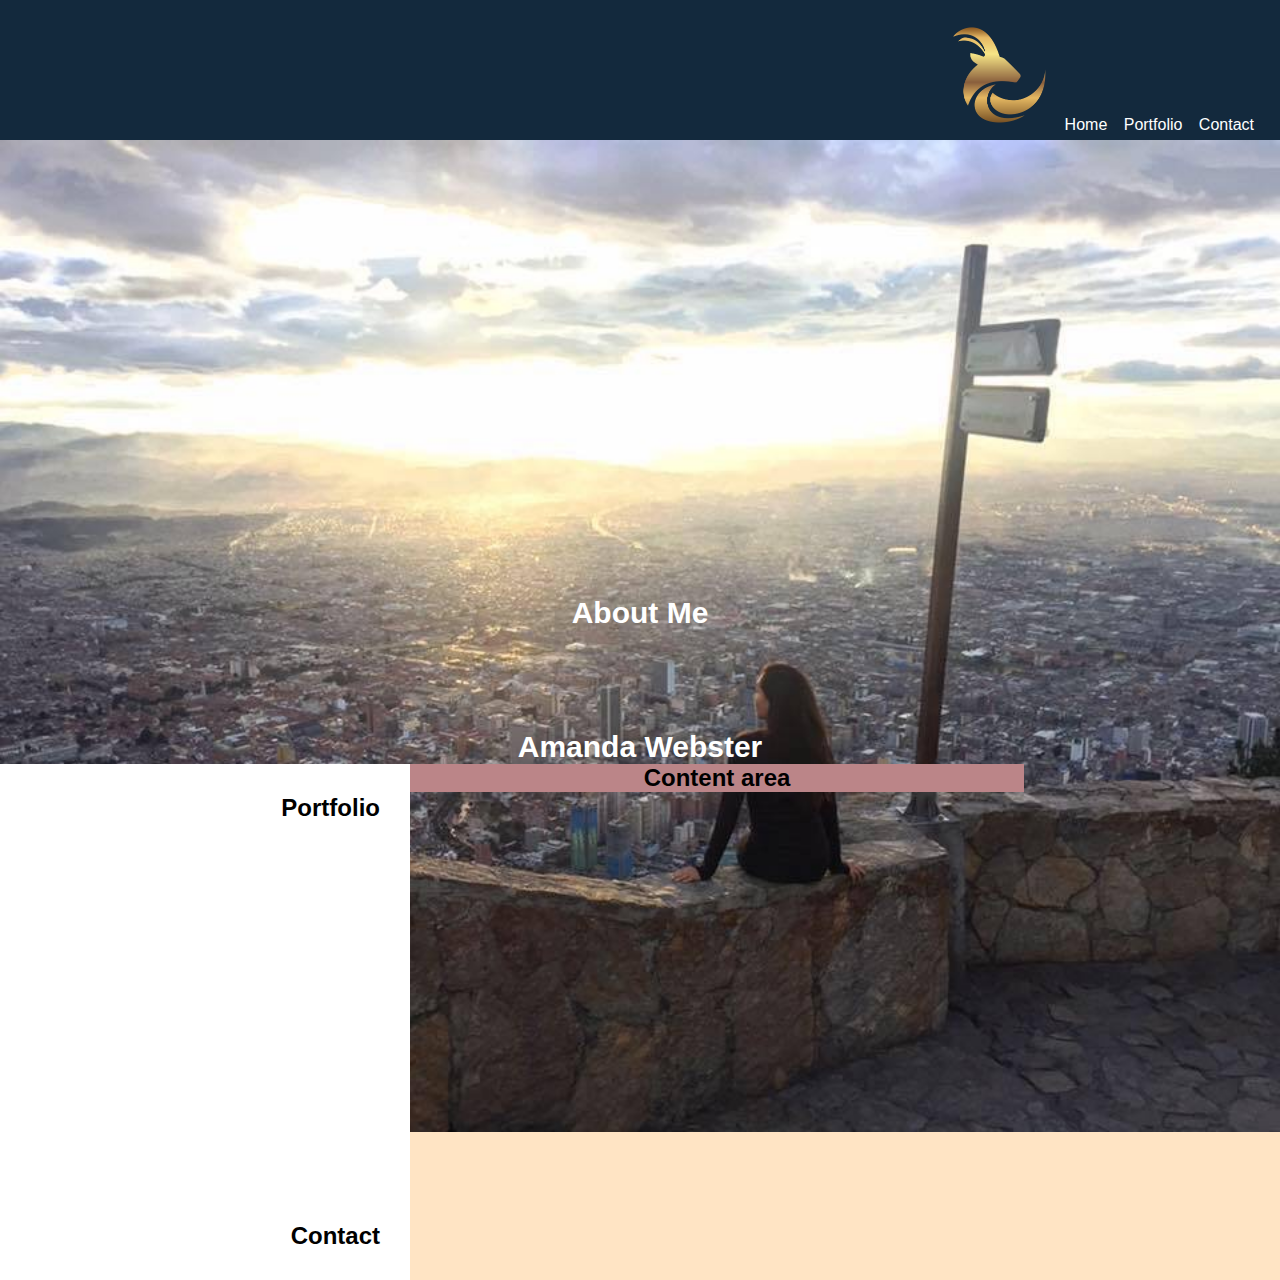
==== 02Portfolio.html @ 1a4aec0c "Mega update" ====
<!DOCTYPE html>
<html lang="en">

    <head>
        <title>Portfolio of Amanda Webster</title>
        <meta charset="UTF-8" />
        <meta name="viewport" content="width=device-width, initial-scale=1" />
        <link rel="stylesheet" type="text/css" href="./Assets/CSS/style-Homework.css"/>
      </head>

    <body>
      
       <!-- Header -->
        <header>
                  <!-- Navbar -->
        <nav>
          <img class="header-img" src="./Pictures/Goat Nation (only logo) -02.png" alt="Goat logo">
          <li>
          Home
          </li>
          <li>
          Portfolio
          </li>
          <li>
          Contact
          </li> 
        </nav>
        </header>
      <main>
          
          <!--About me-->
        <div class="hero">
        <img class="hero-img" src="./Pictures/IMG_2188.JPG" alt="Travel profile picture"/>
        <div class="hero-text">
          <h1>About Me</h1>
        <h1>Amanda Webster</h1>
        </div>
        </div>

      </main>

        <div class="main-container">
            <!-- Sidebar -->
            <aside class="sidebar">
              <span class="inner-text">Portfolio</span>
              <h2>Contact</h2>
            </aside>

            <!--Content-->
        <main class="content">
          <span class="inner-text">Content area</span>
        </main>
      </div>

        </html>

    </body>




























</html>
---- Assets/CSS/style-Homework.css ----
* {
    padding: 0;
    margin: 0;
  }

  body {
    font-family: Arial;
    width: 100%;
    height: auto;
    overflow: hidden;
    background-color: bisque;
  }

  header {
    padding: 20px;
    text-align: right;
    background: #13293d;
    color: #fff;
  }
  

  nav {
    display: block;
    height: 100px;

  }

  li {
    display: inline;
    padding: 6px;
  }
  
  main {
    display: flex;
    flex-wrap: wrap;
    flex-grow: 1;  
  }

  p {
    z-index: 10;
  }

  h1 {
    padding-top: 100px;
  }

  h2 {
    padding-top: 400px;
  }

  .header-img { 
    width: 100px;
    height: 100px;
    padding: 5px;
  }

  .hero {
    width: 100vw;
    z-index: -1;
    position: none;
    text-align: center;
}

  .hero-img {
    width: 100%;
  }

  .hero-text {
    width: 100%;
    position: relative;
    margin-top: -50%;
  }

  .hero-text h1{
    text-align: center;
    color: white;
    font-size: 30px;
  }

  .inner-text {
    font-weight: 700;
    font-size: 24px;
    margin: auto;
  }

  .main-container {
    width: 80%;
    position: relative;
  }

  .sidebar {
    width: 350px;
    height: auto;
    background-color: white;
    display: inline-block;
    text-align: right;
    padding: 30px;
  }

  .content {
    /**** flex-grow allows this content area to fill the remaining space***/
    flex-grow: 1;
    display: flex;
    background-color: #bb8588;
  }


  aside {
    width: 25%;
    float: left;
    background-color: #bb8588;
  }

  section {
    float: right;
    background-color: #fff;
    padding: 20px;

  }
  
  footer {
    padding: 20px;
    text-align: center;
    background: #13293d;
    color: #fff;
  }

  .line {
    border-right: 4px solid black;
    padding: px;
  }

  
  /****MEDIA QUERY RELATED TO DISPLAYS ON MULTIPLE DEVICES**/
  /* When using `max-width` as the breakpoint, you must go from widest to narrowest to avoid conflict */

  /* this media only screen is related to large devices and directed at the sidebar disappearing when less than 992px*/
  @media only screen and (max-width: 992px) {

    .sidebar {
      display: none;
    }
  }
  
  /* Tablets - header changes color */
  @media screen and (max-width: 992px) {
    header {
      background: #772014;
    }
  }
  
  /* Large smartphones - navbar changes color */
  @media screen and (max-width: 768px) {
    nav {
      background-color: #bb8588;
    }
  }
  
  /* Small smartphones - image placeholders change color */
  @media screen and (max-width: 576px) {
    .sample-img {
      background-color: #8ac4ff;
    }
  }
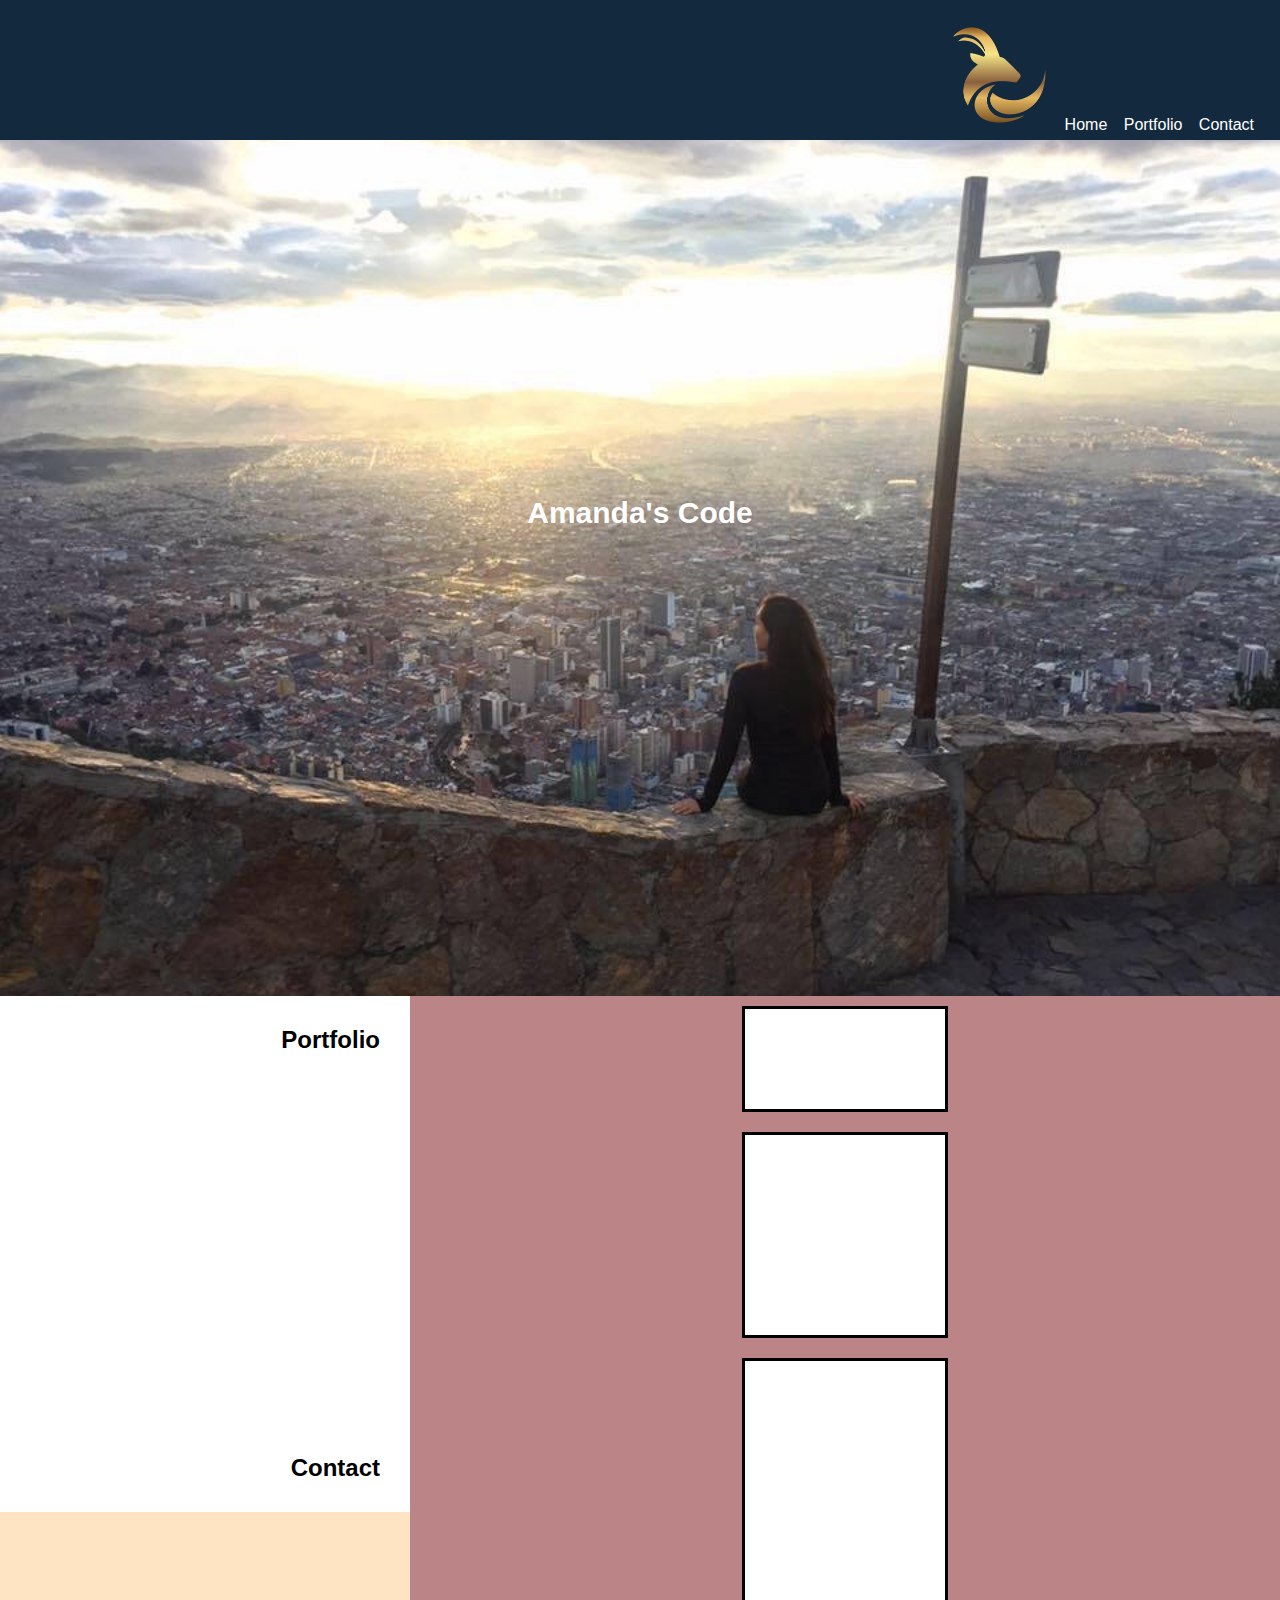
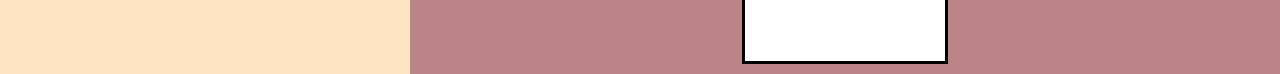
==== commit eb10ddea: "Adding flex box skeletons" ====
--- a/02Portfolio.html
+++ b/02Portfolio.html
@@ -29,11 +29,9 @@
       <main>
           
           <!--About me-->
-        <div class="hero">
-        <img class="hero-img" src="./Pictures/IMG_2188.JPG" alt="Travel profile picture"/>
+        <div class="hero-image">
         <div class="hero-text">
-          <h1>About Me</h1>
-        <h1>Amanda Webster</h1>
+          <h1>Amanda's Code</h1>
         </div>
         </div>
 
@@ -45,13 +43,14 @@
               <span class="inner-text">Portfolio</span>
               <h2>Contact</h2>
             </aside>
-
+          </div>
             <!--Content-->
-        <main class="content">
-          <span class="inner-text">Content area</span>
-        </main>
-      </div>
-
+        <div class="flexbox-container">
+          <div class="flexbox-item flexbox-item-1"></div>
+          <div class="flexbox-item flexbox-item-2"></div>
+          <div class="flexbox-item flexbox-item-3"></div>
+        </div>
+      
         </html>
 
     </body>
--- a/Assets/CSS/style-Homework.css
+++ b/Assets/CSS/style-Homework.css
@@ -1,165 +1,194 @@
 * {
-    padding: 0;
-    margin: 0;
-  }
-
-  body {
-    font-family: Arial;
-    width: 100%;
-    height: auto;
-    overflow: hidden;
-    background-color: bisque;
-  }
-
-  header {
-    padding: 20px;
-    text-align: right;
-    background: #13293d;
-    color: #fff;
-  }
-  
-
-  nav {
-    display: block;
-    height: 100px;
-
-  }
-
-  li {
-    display: inline;
-    padding: 6px;
-  }
-  
-  main {
-    display: flex;
-    flex-wrap: wrap;
-    flex-grow: 1;  
-  }
-
-  p {
-    z-index: 10;
-  }
-
-  h1 {
-    padding-top: 100px;
-  }
-
-  h2 {
-    padding-top: 400px;
-  }
-
-  .header-img { 
-    width: 100px;
-    height: 100px;
-    padding: 5px;
-  }
-
-  .hero {
-    width: 100vw;
-    z-index: -1;
-    position: none;
-    text-align: center;
+  padding: 0;
+  margin: 0;
 }
 
-  .hero-img {
-    width: 100%;
-  }
+body {
+  font-family: Arial;
+  width: 100%;
+  background-color: bisque;
+}
 
-  .hero-text {
-    width: 100%;
-    position: relative;
-    margin-top: -50%;
-  }
+header {
+  padding: 20px;
+  text-align: right;
+  background: #13293d;
+  color: #fff;
+}
 
-  .hero-text h1{
-    text-align: center;
-    color: white;
-    font-size: 30px;
-  }
 
-  .inner-text {
-    font-weight: 700;
-    font-size: 24px;
-    margin: auto;
-  }
+nav {
+  display: block;
+  height: 100px;
 
-  .main-container {
-    width: 80%;
-    position: relative;
-  }
+}
+
+li {
+  display: inline;
+  padding: 6px;
+}
+
+main {
+
+}
+
+p {
+  z-index: 10;
+}
+
+h1 {
+  padding-top: 100px;
+}
+
+h2 {
+  padding-top: 400px;
+}
+
+.header-img { 
+  width: 100px;
+  height: 100px;
+  padding: 5px;
+}
+
+/************MAIN PHOTO AND TEXT*******************/
+.hero-image {
+  background-image: url("../../Pictures/IMG_2188.JPG"); /* The image used */
+  background-color: #cccccc; /* Used if the image is unavailable */
+  background-position: center; /* Center the image */
+  background-repeat: no-repeat; /* Do not repeat the image */
+  background-size: cover;
+  height: 600px;
+  width: 100vw;
+  padding-top: 20%;
+}
+
+.hero-text {
+  width: 100%;
+  z-index: 200;
+}
+
+.hero-text h1{
+  text-align: center;
+  color: white;
+  font-size: 30px;
+}
+
+.inner-text {
+  font-weight: 700;
+  font-size: 24px;
+  margin: 0 auto;
+}
+
+
+/**************MAIN CONTAINER BELOW PHOTO*************/
+.main-container {
+  width: 100%;
+}
+
+.sidebar {
+  width: 350px;
+  height: auto;
+  background-color: white;
+  display: inline-block;
+  text-align: right;
+  padding: 30px;
+}
+
+.flexbox-container {
+  display: flex;
+  flex-direction: column;
+  justify-content: space-around; /*This allows even space around all flex-boxes*/
+  align-items: center; /*aligning boxes at the center*/
+  background-color: #bb8588;
+}
+
+.flexbox-item {
+  width: 200px;
+  margin: 10px;
+  border: 3px solid black;
+  background-color: white;
+}
+
+.flexbox-item-1 {
+  min-height: 100px;
+}
+
+.flexbox-item-2 {
+  min-height: 200px;
+}
+
+.flexbox-item-3 {
+  min-height: 300px;
+}
+
+
+
+aside {
+  display: block;
+  width: 25%;
+  background-color: #bb8588;
+}
+
+section {
+  background-color: #fff;
+  padding: 20px;
+
+}
+
+footer {
+  padding: 20px;
+  text-align: center;
+  background: #13293d;
+  color: #fff;
+}
+
+.line {
+  border-right: 4px solid black;
+}
+
+
+/****MEDIA QUERY RELATED TO DISPLAYS ON MULTIPLE DEVICES**/
+/* When using `max-width` as the breakpoint, you must go from widest to narrowest to avoid conflict */
+
+/* this media only screen is related to large devices and directed at the sidebar disappearing when less than 992px*/
+@media only screen and (max-width: 992px) {
 
   .sidebar {
-    width: 350px;
-    height: auto;
-    background-color: white;
-    display: inline-block;
-    text-align: right;
-    padding: 30px;
+    display: none;
   }
+}
 
-  .content {
-    /**** flex-grow allows this content area to fill the remaining space***/
-    flex-grow: 1;
-    display: flex;
+/* Tablets - header changes color */
+@media screen and (max-width: 992px) {
+  header {
+    background: #772014;
+  }
+}
+
+/* Large smartphones - navbar changes color */
+@media screen and (max-width: 768px) {
+  nav {
     background-color: #bb8588;
   }
+}
+
+/* Small smartphones - image placeholders change color */
+@media screen and (max-width: 576px) {
+  .sample-img {
+    background-color: #8ac4ff;
+  }
+}
 
 
-  aside {
-    width: 25%;
-    float: left;
-    background-color: #bb8588;
-  }
+aside {
+  width: 25%;
+  float: left;
+  background-color: #bb8588;
+}
 
-  section {
-    float: right;
-    background-color: #fff;
-    padding: 20px;
+section {
+  float: right;
+  background-color: #fff;
+  padding: 20px;
 
-  }
-  
-  footer {
-    padding: 20px;
-    text-align: center;
-    background: #13293d;
-    color: #fff;
-  }
-
-  .line {
-    border-right: 4px solid black;
-    padding: px;
-  }
-
-  
-  /****MEDIA QUERY RELATED TO DISPLAYS ON MULTIPLE DEVICES**/
-  /* When using `max-width` as the breakpoint, you must go from widest to narrowest to avoid conflict */
-
-  /* this media only screen is related to large devices and directed at the sidebar disappearing when less than 992px*/
-  @media only screen and (max-width: 992px) {
-
-    .sidebar {
-      display: none;
-    }
-  }
-  
-  /* Tablets - header changes color */
-  @media screen and (max-width: 992px) {
-    header {
-      background: #772014;
-    }
-  }
-  
-  /* Large smartphones - navbar changes color */
-  @media screen and (max-width: 768px) {
-    nav {
-      background-color: #bb8588;
-    }
-  }
-  
-  /* Small smartphones - image placeholders change color */
-  @media screen and (max-width: 576px) {
-    .sample-img {
-      background-color: #8ac4ff;
-    }
-  }
-  +}
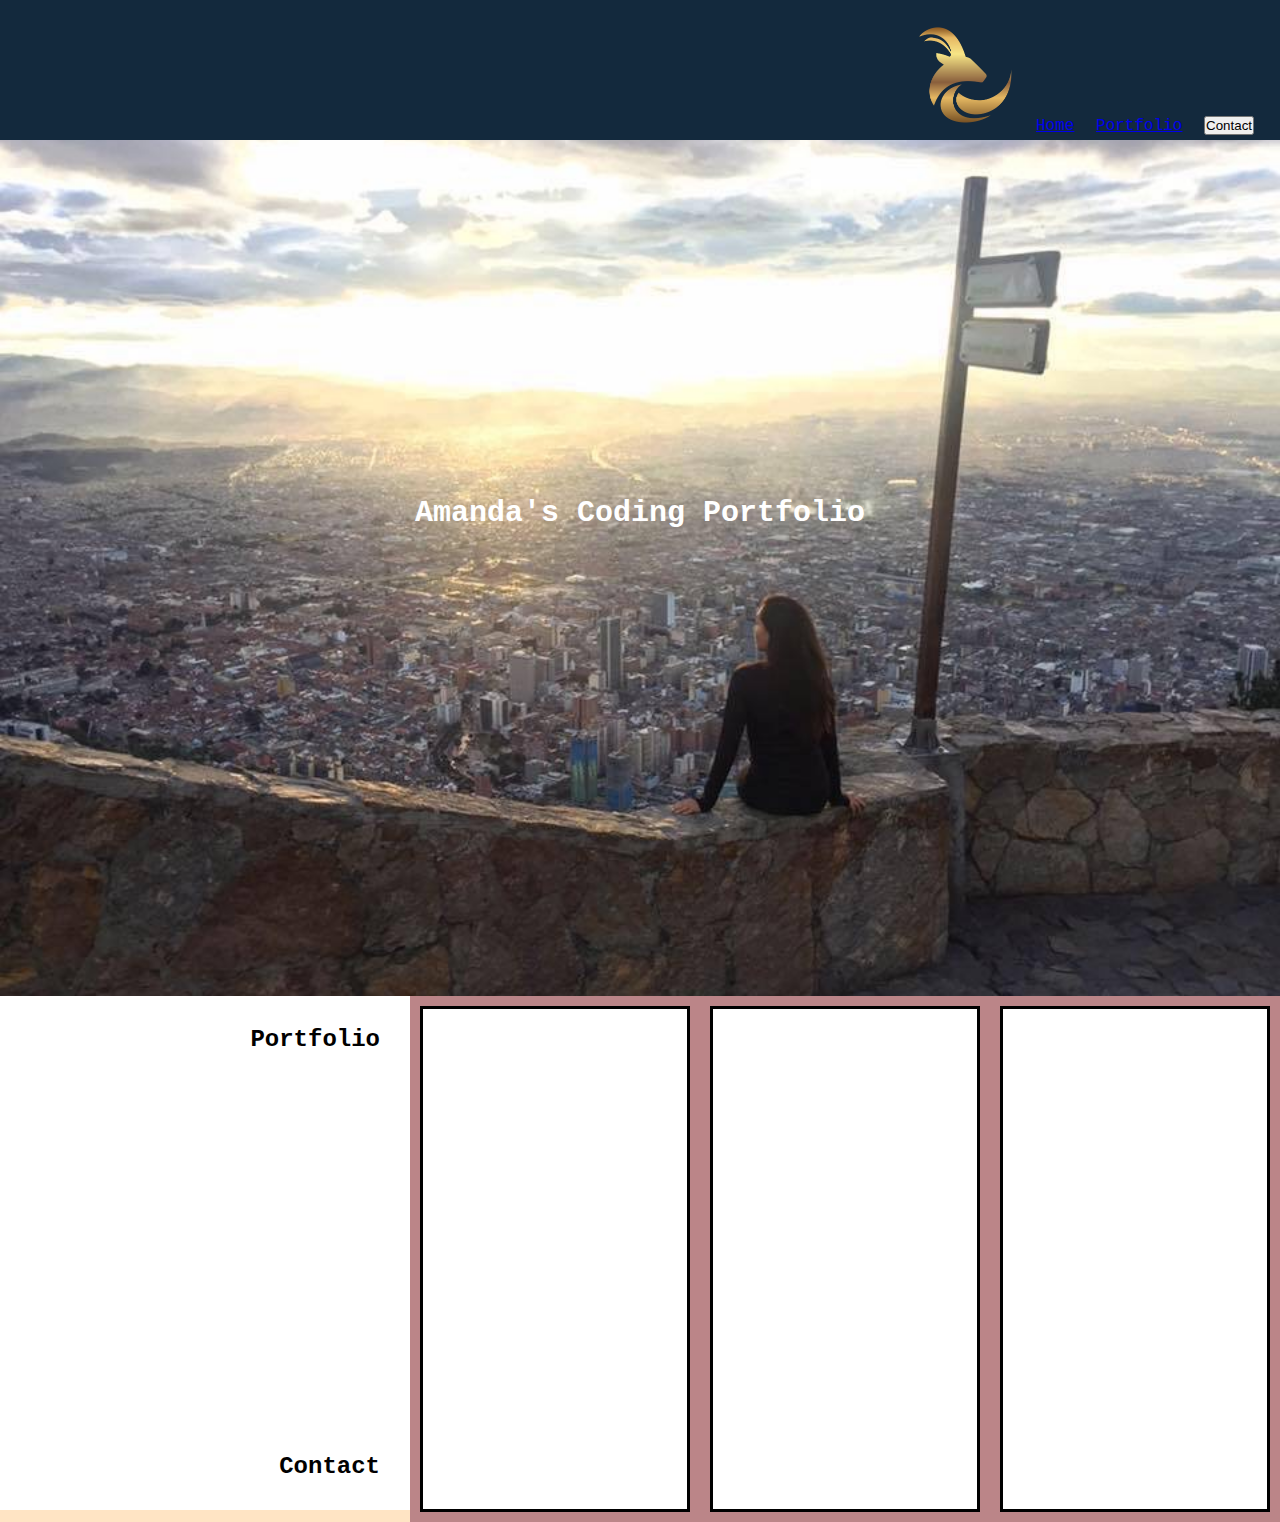
==== commit ddd24c43: "adding js contact box" ====
--- a/02Portfolio.html
+++ b/02Portfolio.html
@@ -11,27 +11,36 @@
     <body>
       
        <!-- Header -->
-        <header>
+    <header>
                   <!-- Navbar -->
-        <nav>
+      <nav>
           <img class="header-img" src="./Pictures/Goat Nation (only logo) -02.png" alt="Goat logo">
-          <li>
-          Home
-          </li>
-          <li>
-          Portfolio
-          </li>
-          <li>
-          Contact
-          </li> 
-        </nav>
-        </header>
+          <li><a href="#">Home</a></li>
+          <li><a href="#">Portfolio</a></li>
+          <li><button class="modal-button">Contact</button></li>
+
+      <div class="modal-bg">
+        <div class="modal">
+          <h2>Ask me a question</h2>
+          <label for="name">Name: </label>
+          <input type="text">
+          <label for="email">Email: </label>
+          <input type="email" name="email">
+          <button>Contact</button>
+          <span class="modal-close">X</span>
+        </div>
+      </div>
+
+      </nav>
+    </header>
+
+
+
       <main>
-          
           <!--About me-->
         <div class="hero-image">
         <div class="hero-text">
-          <h1>Amanda's Code</h1>
+          <h1>Amanda's Coding Portfolio</h1>
         </div>
         </div>
 
@@ -50,10 +59,11 @@
           <div class="flexbox-item flexbox-item-2"></div>
           <div class="flexbox-item flexbox-item-3"></div>
         </div>
-      
-        </html>
+
+        <script src="scripts/app.js"></script>
 
     </body>
+    </html>
 
 
 
--- a/Assets/CSS/style-Homework.css
+++ b/Assets/CSS/style-Homework.css
@@ -4,7 +4,7 @@
 }
 
 body {
-  font-family: Arial;
+  font-family: monospace, sans-serif;
   width: 100%;
   background-color: bisque;
 }
@@ -16,16 +16,65 @@
   color: #fff;
 }
 
-
+/************NAVIGATION AREA*******************/
 nav {
   display: block;
   height: 100px;
-
 }
 
 li {
   display: inline;
   padding: 6px;
+}
+
+.modal-bg {
+  position: fixed;
+  top: 0;
+  left: 0;
+  width: 100%;
+  height: 100vh;
+  background-color: rgba(0,0,0,0.5);
+  display: flex;
+  justify-content: center;
+  align-items: center;
+  visibility: hidden;
+  opacity: 0;
+  transition: visibility 0s, opacity 0.5s;
+}
+
+.bg-active {
+  visibility: visible;
+  opacity: 1;
+}
+
+.modal {
+  position: relative;
+  font-family: monospace, sans-serif;
+  background-color: linen;
+  width: 45%;
+  height: 100%;
+  display: flex;
+  padding-bottom: 400px;
+  line-height: 250%;
+  justify-content: space-around;
+  align-items: center;
+  flex-direction: column;
+}
+
+.modal button {
+  padding: 10px 30px;
+  color: white;
+  border: none;
+  font-family: monospace, sans-serif;
+  cursor: pointer;
+}
+
+.modal-close {
+  position: absolute;
+  top: 10px;
+  right: 10px;
+  font-weight: bold;
+  cursor: pointer;
 }
 
 main {
@@ -96,29 +145,29 @@
 
 .flexbox-container {
   display: flex;
-  flex-direction: column;
+  flex-direction: row;
   justify-content: space-around; /*This allows even space around all flex-boxes*/
   align-items: center; /*aligning boxes at the center*/
   background-color: #bb8588;
 }
 
 .flexbox-item {
-  width: 200px;
+  width: 400px;
   margin: 10px;
   border: 3px solid black;
   background-color: white;
 }
 
 .flexbox-item-1 {
-  min-height: 100px;
+  min-height: 500px;
 }
 
 .flexbox-item-2 {
-  min-height: 200px;
+  min-height: 500px;
 }
 
 .flexbox-item-3 {
-  min-height: 300px;
+  min-height: 500px;
 }
 
 
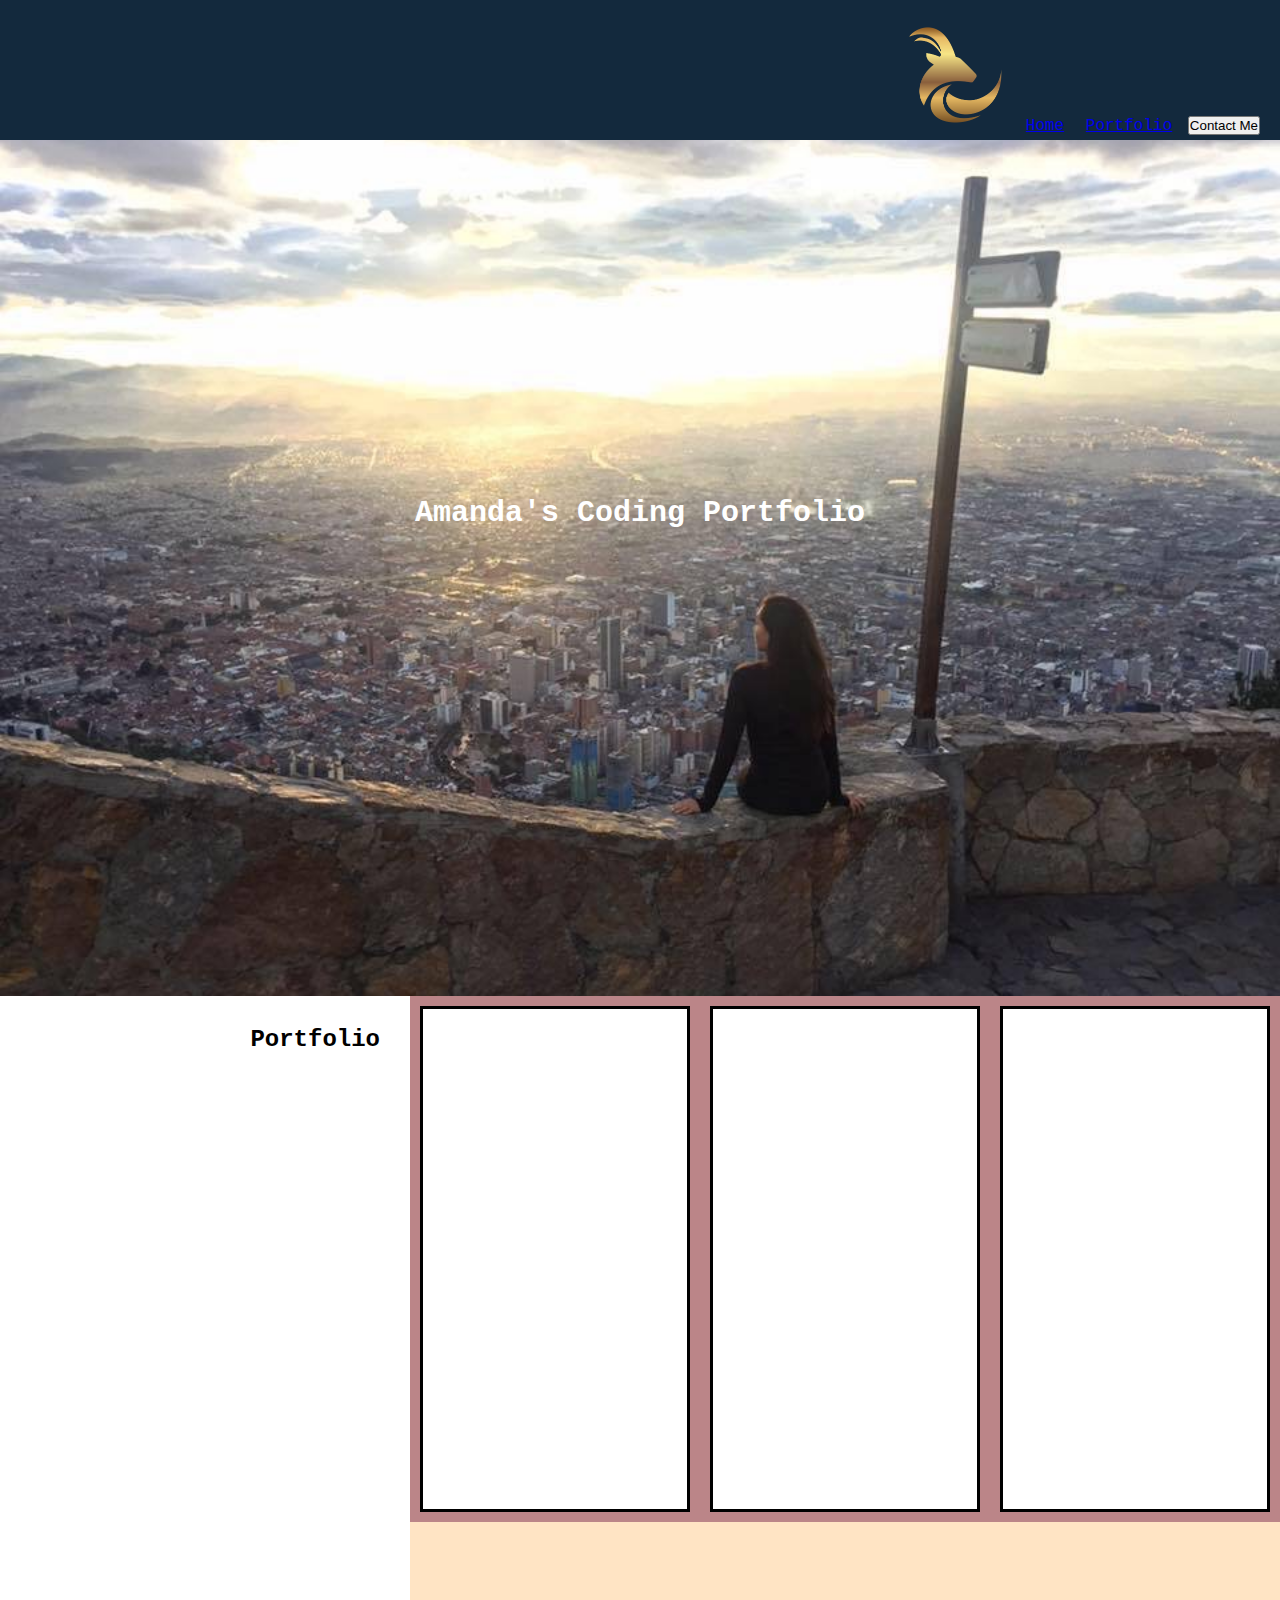
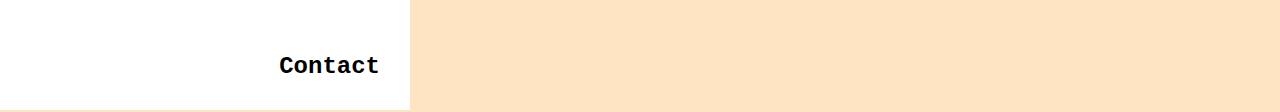
==== commit 5d89541d: "Fixed contact popup box" ====
--- a/02Portfolio.html
+++ b/02Portfolio.html
@@ -17,19 +17,25 @@
           <img class="header-img" src="./Pictures/Goat Nation (only logo) -02.png" alt="Goat logo">
           <li><a href="#">Home</a></li>
           <li><a href="#">Portfolio</a></li>
-          <li><button class="modal-button">Contact</button></li>
+<!-- Trigger/Open The Modal -->
+        <button id="myBtn">Contact Me</button>
 
-      <div class="modal-bg">
-        <div class="modal">
-          <h2>Ask me a question</h2>
-          <label for="name">Name: </label>
-          <input type="text">
-          <label for="email">Email: </label>
-          <input type="email" name="email">
-          <button>Contact</button>
-          <span class="modal-close">X</span>
-        </div>
+<!-- The Modal -->
+    <div id="myModal" class="modal">
+
+<!-- Modal content -->
+    <div class="modal-content">
+     <span class="close">&times;</span>
+
+        <h3>Ask me a question</h3>
+        <label for="name">Name: </label>
+        <input type="text">
+        <label for="email">Email: </label>
+        <input type="email" name="email">
+        <button>Contact</button>
       </div>
+    </div>
+    </div>
 
       </nav>
     </header>
@@ -63,33 +69,5 @@
         <script src="scripts/app.js"></script>
 
     </body>
-    </html>
-
-
-
-
-
-
-
-
-
-
-
-
-
-
-
-
-
-
-
-
-
-
-
-
-
-
-
 
 </html>--- a/Assets/CSS/style-Homework.css
+++ b/Assets/CSS/style-Homework.css
@@ -27,53 +27,44 @@
   padding: 6px;
 }
 
-.modal-bg {
-  position: fixed;
+/* The Modal (background) */
+.modal {
+  display: none; /* Hidden by default */
+  position: fixed; /* Stay in place */
+  z-index: 1; /* Sit on top */
+  left: 0;
   top: 0;
-  left: 0;
-  width: 100%;
-  height: 100vh;
-  background-color: rgba(0,0,0,0.5);
-  display: flex;
-  justify-content: center;
-  align-items: center;
-  visibility: hidden;
-  opacity: 0;
-  transition: visibility 0s, opacity 0.5s;
-}
-
-.bg-active {
-  visibility: visible;
-  opacity: 1;
-}
-
-.modal {
-  position: relative;
-  font-family: monospace, sans-serif;
-  background-color: linen;
-  width: 45%;
-  height: 100%;
-  display: flex;
-  padding-bottom: 400px;
-  line-height: 250%;
+  width: 100%; /* Full width */
+  height: 100%; /* Full height */
+  overflow: auto; /* Enable scroll if needed */
+  background-color: rgb(0,0,0); /* Fallback color */
+  background-color: rgba(0,0,0,0.4); /* Black w/ opacity */
+}
+
+/* Modal Content/Box */
+.modal-content {
+  background-color: lightgrey;
   justify-content: space-around;
   align-items: center;
   flex-direction: column;
-}
-
-.modal button {
-  padding: 10px 30px;
-  color: white;
-  border: none;
-  font-family: monospace, sans-serif;
-  cursor: pointer;
-}
-
-.modal-close {
-  position: absolute;
-  top: 10px;
-  right: 10px;
+  margin: 15% auto; /* 15% from the top and centered */
+  padding: 20px;
+  border: 1px solid #888;
+  width: 80%; /* Could be more or less, depending on screen size */
+}
+
+/* The Close Button */
+.close {
+  color: #aaa;
+  float: right;
+  font-size: 28px;
   font-weight: bold;
+}
+
+.close:hover,
+.close:focus {
+  color: black;
+  text-decoration: none;
   cursor: pointer;
 }
 
@@ -90,7 +81,11 @@
 }
 
 h2 {
-  padding-top: 400px;
+  padding-top: 600px;
+}
+
+h3 {
+
 }
 
 .header-img { 
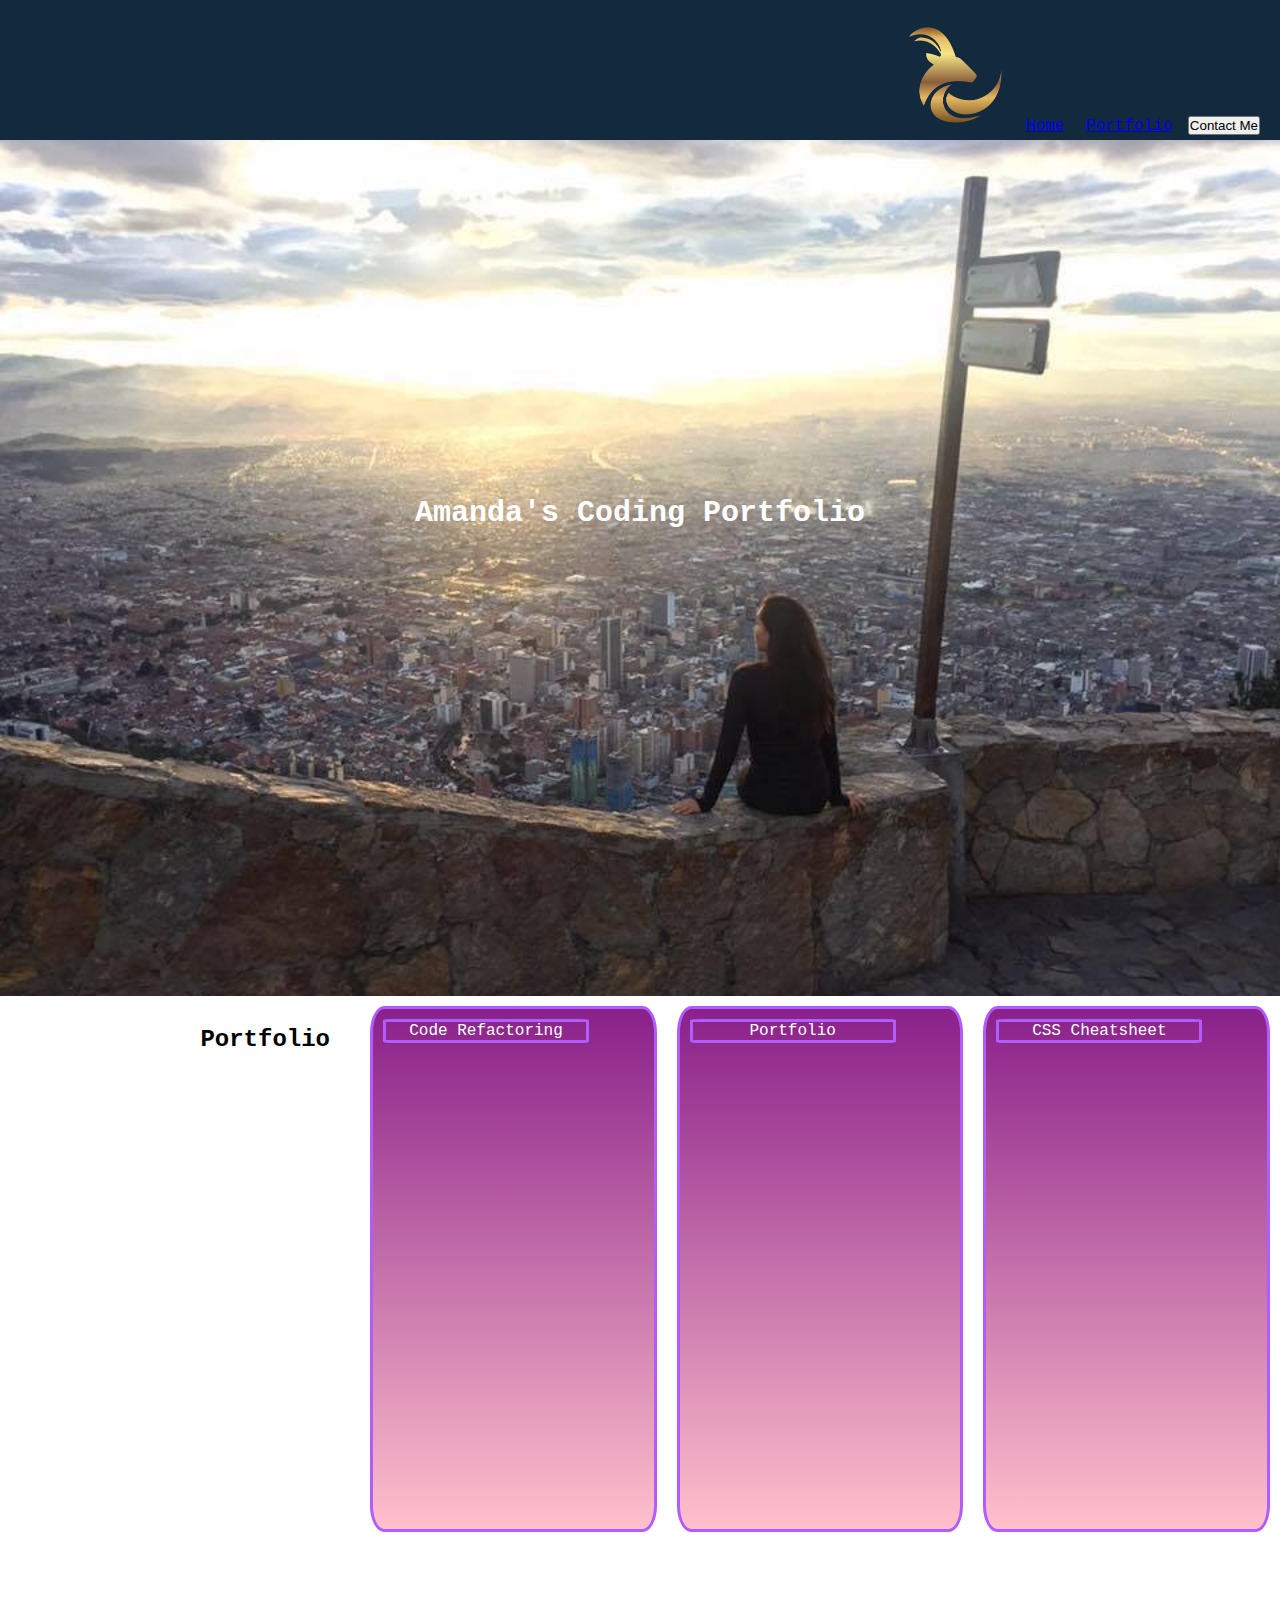
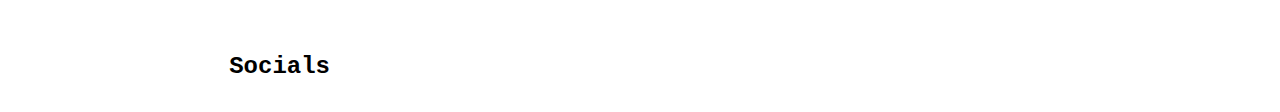
==== commit 96ab72bf: "Added title boxes in flex boxes" ====
--- a/02Portfolio.html
+++ b/02Portfolio.html
@@ -56,14 +56,24 @@
             <!-- Sidebar -->
             <aside class="sidebar">
               <span class="inner-text">Portfolio</span>
-              <h2>Contact</h2>
+              <h2>Socials</h2>
             </aside>
           </div>
             <!--Content-->
         <div class="flexbox-container">
-          <div class="flexbox-item flexbox-item-1"></div>
-          <div class="flexbox-item flexbox-item-2"></div>
-          <div class="flexbox-item flexbox-item-3"></div>
+          <div class="flexbox-item linear-gradient-background flexbox-item-1">
+            <div class="flexbox-item-title flexbox-title">Code Refactoring</div> 
+          </div>
+
+          <div class="flexbox-item linear-gradient-background flexbox-item-2">
+            <div class="flexbox-item-title flexbox-title">Portfolio</div> 
+            
+          </div>
+          <div class="flexbox-item linear-gradient-background flexbox-item-3">
+            <div class="flexbox-item-title flexbox-title">CSS Cheatsheet</div> 
+
+          </div>
+
         </div>
 
         <script src="scripts/app.js"></script>
--- a/Assets/CSS/style-Homework.css
+++ b/Assets/CSS/style-Homework.css
@@ -6,7 +6,7 @@
 body {
   font-family: monospace, sans-serif;
   width: 100%;
-  background-color: bisque;
+  /*background-color: rgb(241, 226, 255);*/
 }
 
 header {
@@ -61,6 +61,8 @@
   font-weight: bold;
 }
 
+
+
 .close:hover,
 .close:focus {
   color: black;
@@ -130,7 +132,7 @@
 }
 
 .sidebar {
-  width: 350px;
+  width: 300px;
   height: auto;
   background-color: white;
   display: inline-block;
@@ -138,31 +140,59 @@
   padding: 30px;
 }
 
+/**************FLEXBOX CONTAINER*************/
 .flexbox-container {
   display: flex;
   flex-direction: row;
   justify-content: space-around; /*This allows even space around all flex-boxes*/
   align-items: center; /*aligning boxes at the center*/
-  background-color: #bb8588;
-}
-
+}
+
+/**************FLEXBOXES*************/
 .flexbox-item {
   width: 400px;
   margin: 10px;
-  border: 3px solid black;
-  background-color: white;
+  padding: 10px;
+  border: 3px solid rgb(176, 92, 255);
+  background-color: blueviolet;
+}
+
+.linear-gradient-background {
+  background-image:
+  linear-gradient(
+    rgb(138, 32, 138), pink
+  );
+}
+
+.flexbox-item-title {
+  display: flex;
+  max-height: 30px;
+  max-width: 200px;
+  border: 3px solid rgb(176, 92, 255);
+  justify-content: center;
+}
+
+.flexbox-title {
+  max-height: 70px;
+  max-width: 200px;
+  border-radius: 5%;
+  text-align: center;
+  color: white; 
 }
 
 .flexbox-item-1 {
   min-height: 500px;
+  border-radius: 5%;
 }
 
 .flexbox-item-2 {
   min-height: 500px;
+  border-radius: 5%;
 }
 
 .flexbox-item-3 {
   min-height: 500px;
+  border-radius: 5%;
 }
 
 
@@ -170,13 +200,11 @@
 aside {
   display: block;
   width: 25%;
-  background-color: #bb8588;
 }
 
 section {
   background-color: #fff;
   padding: 20px;
-
 }
 
 footer {
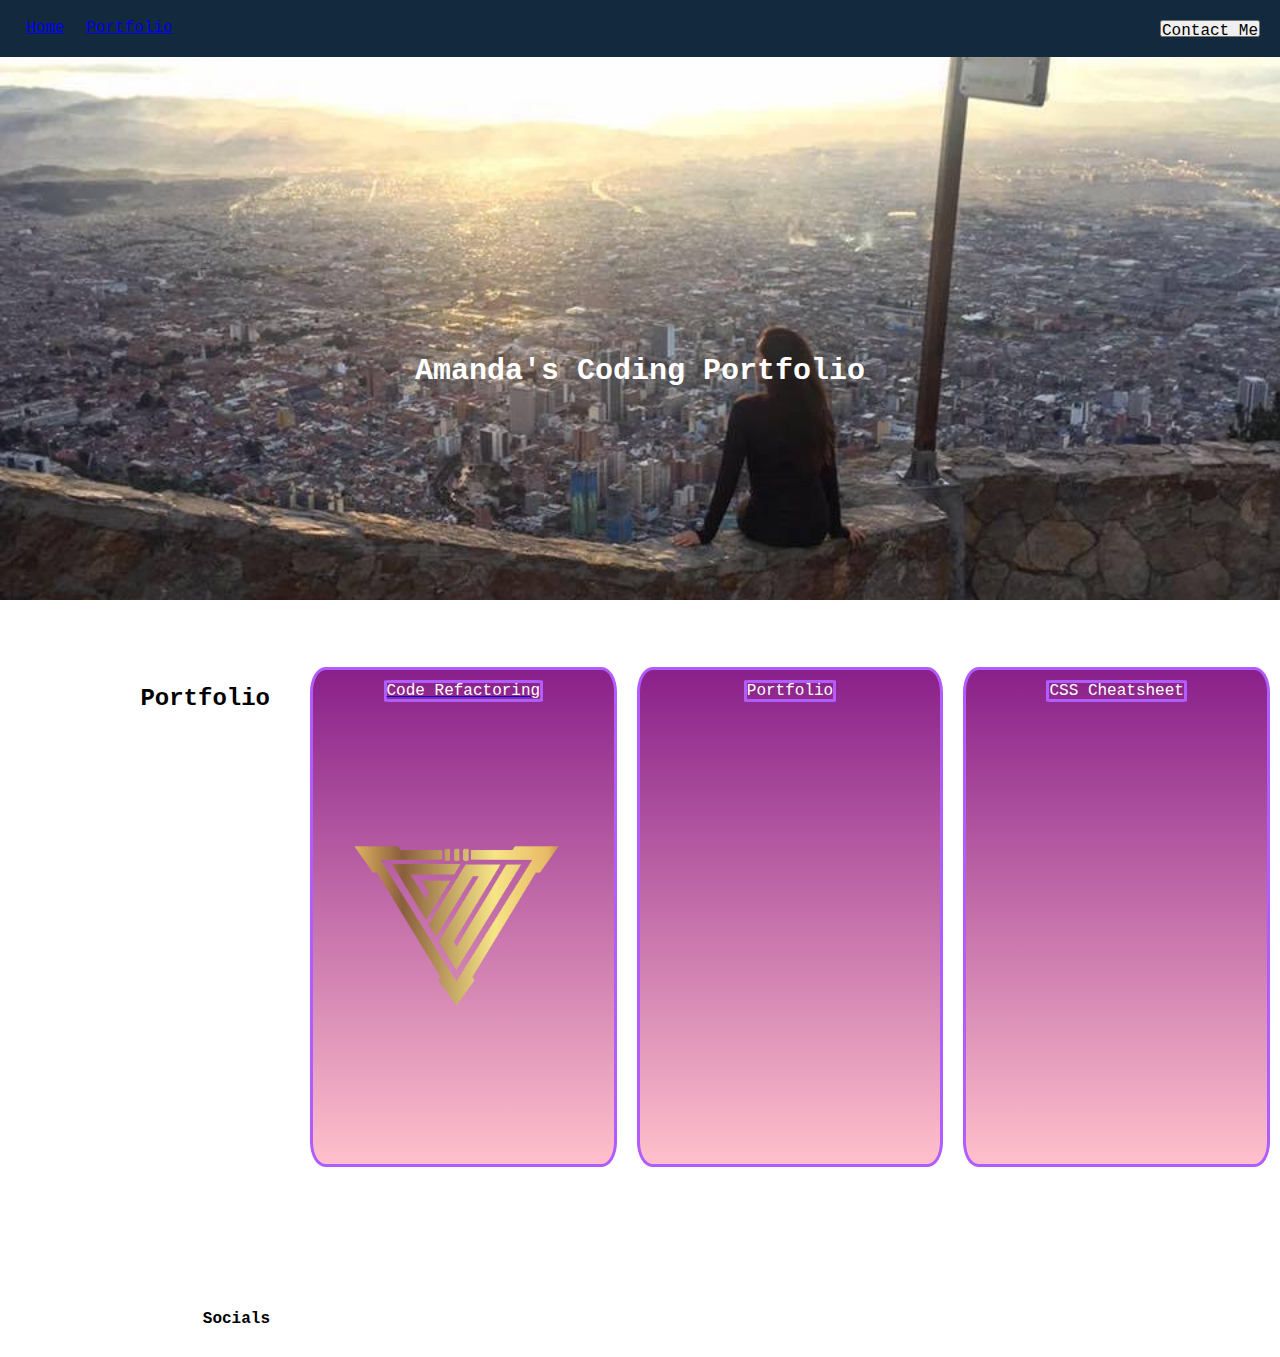
==== commit 9af248cf: "updated nav bar and flexboxes" ====
--- a/02Portfolio.html
+++ b/02Portfolio.html
@@ -1,83 +1,85 @@
 <!DOCTYPE html>
 <html lang="en">
 
-    <head>
-        <title>Portfolio of Amanda Webster</title>
-        <meta charset="UTF-8" />
-        <meta name="viewport" content="width=device-width, initial-scale=1" />
-        <link rel="stylesheet" type="text/css" href="./Assets/CSS/style-Homework.css"/>
-      </head>
+<head>
+	<title>Portfolio of Amanda Webster</title>
+	<meta charset="UTF-8" />
+	<meta name="viewport" content="width=device-width, initial-scale=1" />
+	<link rel="stylesheet" type="text/css" href="./Assets/CSS/reset.css" />
+	<link rel="stylesheet" type="text/css" href="./Assets/CSS/style-Homework.css" />
+</head>
 
-    <body>
-      
-       <!-- Header -->
-    <header>
-                  <!-- Navbar -->
-      <nav>
-          <img class="header-img" src="./Pictures/Goat Nation (only logo) -02.png" alt="Goat logo">
-          <li><a href="#">Home</a></li>
-          <li><a href="#">Portfolio</a></li>
-<!-- Trigger/Open The Modal -->
-        <button id="myBtn">Contact Me</button>
+<body>
 
-<!-- The Modal -->
-    <div id="myModal" class="modal">
+	<!-- Header -->
+	<header>
+		<!-- Navbar -->
+		<nav>
+			<ul>
+				<li><a href="#">Home</a></li>
+				<li><a href="#portfolio">Portfolio</a></li>
+			</ul>
+			<!-- Trigger/Open The Modal -->
+			<button id="myBtn">Contact Me</button>
 
-<!-- Modal content -->
-    <div class="modal-content">
-     <span class="close">&times;</span>
+		</nav>
 
-        <h3>Ask me a question</h3>
-        <label for="name">Name: </label>
-        <input type="text">
-        <label for="email">Email: </label>
-        <input type="email" name="email">
-        <button>Contact</button>
-      </div>
-    </div>
-    </div>
+		<!-- The Modal -->
+		<div id="myModal" class="modal">
 
-      </nav>
-    </header>
+			<!-- Modal content -->
+			<div class="modal-content">
+				<span class="close">&times;</span>
 
+				<h3>Ask me a question</h3>
+				<label for="name">Name: </label>
+				<input type="text">
+				<label for="email">Email: </label>
+				<input type="email" name="email">
+				<button>Contact</button>
+			</div>
+		</div>
+		</div>
 
+	</header>
 
-      <main>
-          <!--About me-->
-        <div class="hero-image">
-        <div class="hero-text">
-          <h1>Amanda's Coding Portfolio</h1>
-        </div>
-        </div>
+	<main>
+		<!--About me-->
+		<div class="hero-image">
+			<div class="hero-text">
+				<h1>Amanda's Coding Portfolio</h1>
+			</div>
+		</div>
 
-      </main>
+	</main>
+	<div id="portfolio"></div>
+	<div class="main-container">
+		<!-- Sidebar -->
+		<aside class="sidebar">
+			<span class="inner-text">Portfolio</span>
+			<h2>Socials</h2>
+		</aside>
+	</div>
+	<!--Content-->
+	<div class="flexbox-container">
+		<a href="https://www.google.com" class="flexbox-item linear-gradient-background flexbox-item-1">
+			<div class="flexbox-item-title flexbox-title">Code Refactoring</div>
+			<div class="img-wrapper"><img src="./Pictures/Goat Nation (only logo) -03.png" alt=""></div>
+		</a>
+		<a href=""></a>
+		<div class="flexbox-item linear-gradient-background flexbox-item-2">
+			<div class="flexbox-item-title flexbox-title">Portfolio</div>
 
-        <div class="main-container">
-            <!-- Sidebar -->
-            <aside class="sidebar">
-              <span class="inner-text">Portfolio</span>
-              <h2>Socials</h2>
-            </aside>
-          </div>
-            <!--Content-->
-        <div class="flexbox-container">
-          <div class="flexbox-item linear-gradient-background flexbox-item-1">
-            <div class="flexbox-item-title flexbox-title">Code Refactoring</div> 
-          </div>
+		</div>
+		<div class="flexbox-item linear-gradient-background flexbox-item-3">
+			<div class="flexbox-item-title flexbox-title">CSS Cheatsheet</div>
 
-          <div class="flexbox-item linear-gradient-background flexbox-item-2">
-            <div class="flexbox-item-title flexbox-title">Portfolio</div> 
-            
-          </div>
-          <div class="flexbox-item linear-gradient-background flexbox-item-3">
-            <div class="flexbox-item-title flexbox-title">CSS Cheatsheet</div> 
+		</div>
 
-          </div>
+	</div>
 
-        </div>
+	<script src="scripts/app.js"></script>
 
-        <script src="scripts/app.js"></script>
-
-    </body>
+</body>
 
 </html>--- a/Assets/CSS/style-Homework.css
+++ b/Assets/CSS/style-Homework.css
@@ -1,6 +1,7 @@
 * {
   padding: 0;
   margin: 0;
+  box-sizing: border-box;
 }
 
 body {
@@ -11,15 +12,18 @@
 
 header {
   padding: 20px;
+  width: 100%;
   text-align: right;
   background: #13293d;
   color: #fff;
+  position: fixed;
 }
 
 /************NAVIGATION AREA*******************/
 nav {
-  display: block;
-  height: 100px;
+  display: flex;
+  height: 17px;
+  justify-content: space-between;
 }
 
 li {
@@ -50,7 +54,7 @@
   margin: 15% auto; /* 15% from the top and centered */
   padding: 20px;
   border: 1px solid #888;
-  width: 80%; /* Could be more or less, depending on screen size */
+  width: 40%; /* Could be more or less, depending on screen size */
 }
 
 /* The Close Button */
@@ -62,7 +66,6 @@
 }
 
 
-
 .close:hover,
 .close:focus {
   color: black;
@@ -91,9 +94,9 @@
 }
 
 .header-img { 
-  width: 100px;
-  height: 100px;
-  padding: 5px;
+  width: 80px;
+  height: 80px;
+  padding: 2px;
 }
 
 /************MAIN PHOTO AND TEXT*******************/
@@ -154,9 +157,13 @@
   margin: 10px;
   padding: 10px;
   border: 3px solid rgb(176, 92, 255);
-  background-color: blueviolet;
-}
-
+  background-color: blueviolet; transition: box-shadow 1s;
+}
+.flexbox-item:hover {
+  box-shadow: inset 0px 0px 8px
+  rgb(205, 59, 241), 0 0 15px
+  rgb(201, 64, 243); transition: box-shadow 0.5s ease-in-out;
+}
 .linear-gradient-background {
   background-image:
   linear-gradient(
@@ -181,20 +188,41 @@
 }
 
 .flexbox-item-1 {
+  display: flex;
+  flex-direction: column;
+  align-items: center;
   min-height: 500px;
   border-radius: 5%;
 }
 
 .flexbox-item-2 {
+  display: flex;
+  flex-direction: column;
+  align-items: center;
   min-height: 500px;
   border-radius: 5%;
 }
 
 .flexbox-item-3 {
+  display: flex;
+  flex-direction: column;
+  align-items: center;
   min-height: 500px;
   border-radius: 5%;
 }
-
+.img-wrapper {
+  display: flex;
+  flex-direction: column;
+  justify-content: center;
+  align-items: center;
+  align-self: stretch;
+  flex-grow: 1;
+}
+.flexbox-container img {
+  width: 100%;
+  object-fit: contain;
+  object-position: center;
+}
 
 
 aside {
@@ -264,3 +292,6 @@
   padding: 20px;
 
 }
+#portfolio {
+  height: 57px;
+}
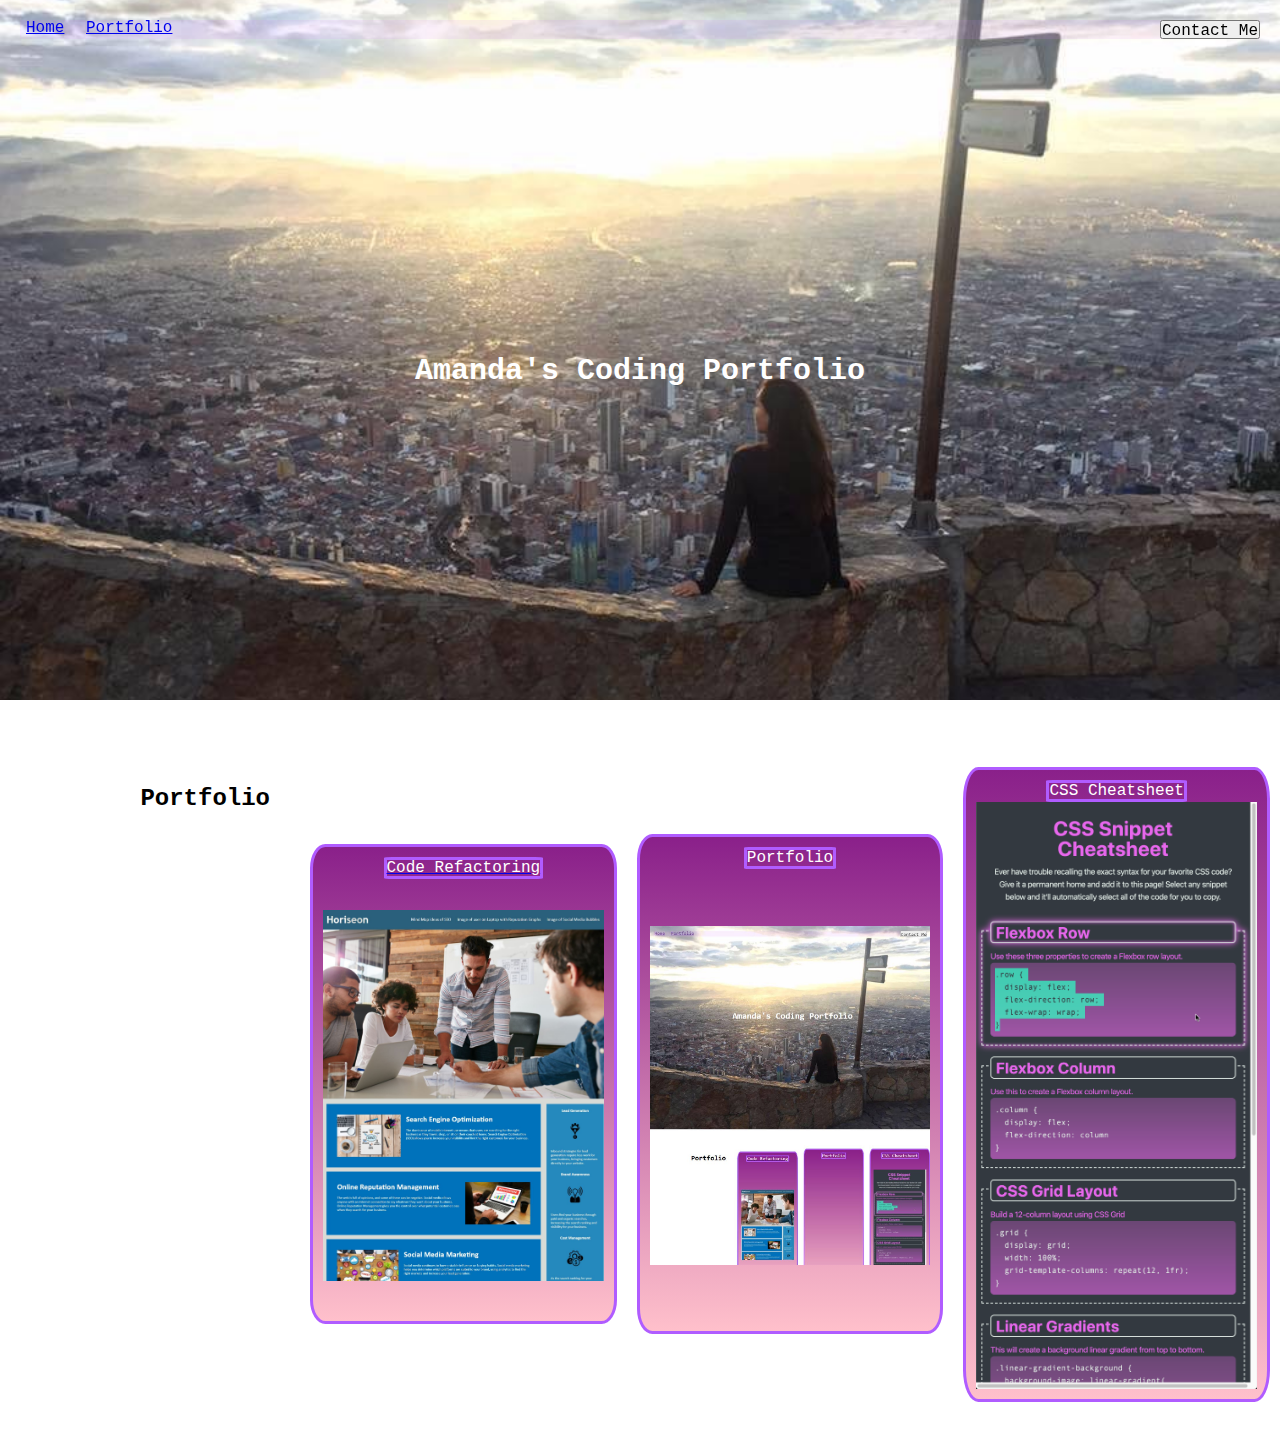
==== commit 5bfda048: "changed title of HTML file" ====
--- a/02Portfolio.html
+++ b/02Portfolio.html
@@ -57,26 +57,31 @@
 		<!-- Sidebar -->
 		<aside class="sidebar">
 			<span class="inner-text">Portfolio</span>
-			<h2>Socials</h2>
+			<h2></h2>
 		</aside>
 	</div>
 	<!--Content-->
 	<div class="flexbox-container">
 		<a href="https://www.google.com" class="flexbox-item linear-gradient-background flexbox-item-1">
 			<div class="flexbox-item-title flexbox-title">Code Refactoring</div>
-			<div class="img-wrapper"><img src="./Pictures/Goat Nation (only logo) -03.png" alt=""></div>
+			<div class="img-wrapper"><img src="./Pictures/code-refactor-img.JPG" alt="Code Refactor work"></div>
 		</a>
 		<a href=""></a>
 		<div class="flexbox-item linear-gradient-background flexbox-item-2">
 			<div class="flexbox-item-title flexbox-title">Portfolio</div>
+			<div class="img-wrapper"><img src="./Pictures/portfolio screenshot.JPG" alt="Portfolio"></div>
 
 		</div>
 		<div class="flexbox-item linear-gradient-background flexbox-item-3">
 			<div class="flexbox-item-title flexbox-title">CSS Cheatsheet</div>
-
+			<div class="img-wrapper"><img src="./Pictures/03-app-mobile.png" alt="CSS Cheatsheet work"></div>
 		</div>
 
 	</div>
+	</div>
+
+
+
 
 	<script src="scripts/app.js"></script>
 
--- a/Assets/CSS/style-Homework.css
+++ b/Assets/CSS/style-Homework.css
@@ -14,7 +14,6 @@
   padding: 20px;
   width: 100%;
   text-align: right;
-  background: #13293d;
   color: #fff;
   position: fixed;
 }
@@ -22,8 +21,9 @@
 /************NAVIGATION AREA*******************/
 nav {
   display: flex;
-  height: 17px;
+  height: 19px;
   justify-content: space-between;
+  background-color:rgba(226, 130, 255, 0.123);
 }
 
 li {
@@ -93,11 +93,6 @@
 
 }
 
-.header-img { 
-  width: 80px;
-  height: 80px;
-  padding: 2px;
-}
 
 /************MAIN PHOTO AND TEXT*******************/
 .hero-image {
@@ -106,7 +101,7 @@
   background-position: center; /* Center the image */
   background-repeat: no-repeat; /* Do not repeat the image */
   background-size: cover;
-  height: 600px;
+  height: 700px;
   width: 100vw;
   padding-top: 20%;
 }
@@ -191,25 +186,25 @@
   display: flex;
   flex-direction: column;
   align-items: center;
+  min-height: 480px;
+  border-radius: 5%;
+}
+
+.flexbox-item-2 {
+  display: flex;
+  flex-direction: column;
+  align-items: center;
   min-height: 500px;
   border-radius: 5%;
 }
 
-.flexbox-item-2 {
+.flexbox-item-3 {
   display: flex;
   flex-direction: column;
   align-items: center;
   min-height: 500px;
   border-radius: 5%;
 }
-
-.flexbox-item-3 {
-  display: flex;
-  flex-direction: column;
-  align-items: center;
-  min-height: 500px;
-  border-radius: 5%;
-}
 .img-wrapper {
   display: flex;
   flex-direction: column;
@@ -217,6 +212,7 @@
   align-items: center;
   align-self: stretch;
   flex-grow: 1;
+  border-radius: 10%;
 }
 .flexbox-container img {
   width: 100%;
@@ -224,6 +220,22 @@
   object-position: center;
 }
 
+.socials-container {
+  display: flex;
+  flex-direction: row;
+    width: 120px;
+    height: 120px;
+    height: auto;
+    float: left;
+    margin: 3px;
+    padding: 3px;
+}
+
+.socials-img {
+  width: 200px;
+  height: 200px;
+
+}
 
 aside {
   display: block;
